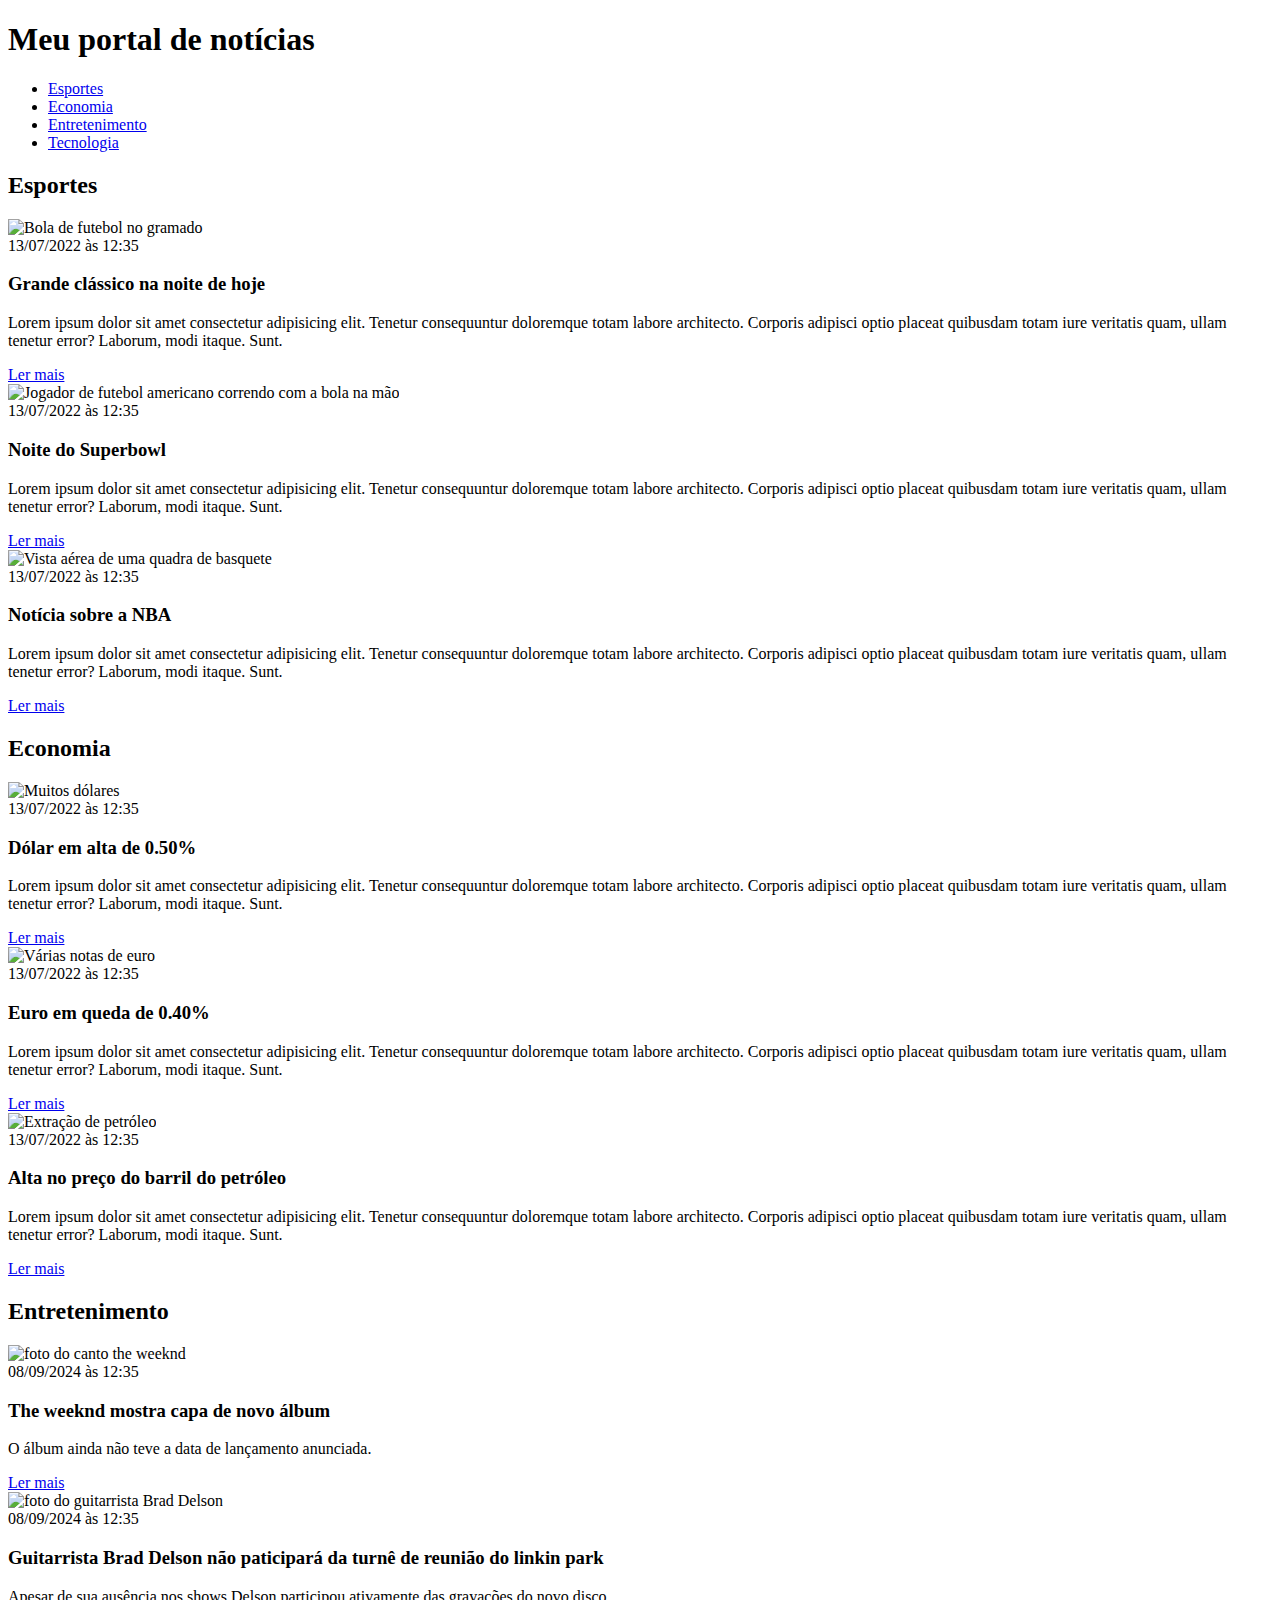
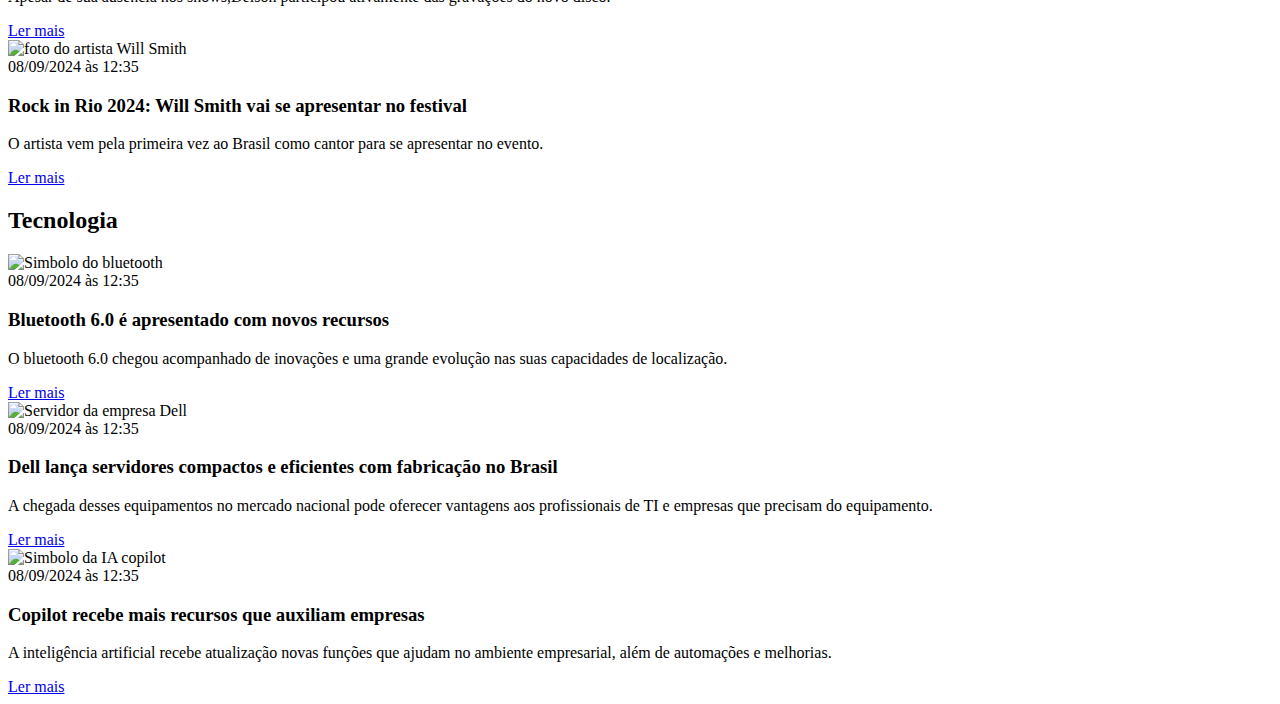
==== indice.html @ 0852b8e1 "add indice.htm, main.css and images" ====
<!DOCTYPE html>
<html lang="pt-BR">
<head>
    <meta charset="UTF-8">
    <meta http-equiv="X-UA-Compatible" content="IE=edge">
    <meta name="viewport" content="width=device-width, initial-scale=1.0">
    <title>Meu portal de notícias</title>
    <link rel="stylesheet" href="./main.css" />
</head>
<body>
    <header>
        <div class="container">
            <h1>Meu portal de notícias</h1>
            <nav>
                <ul>
                    <li>
                        <a href="#sports" title="Ir para a seção de esportes">Esportes</a>
                    </li>
                    <li>
                        <a href="#economy" title="Ir para a seção de notícias">Economia</a>
                    </li>
                    <li>
                        <a href="#entertainment" title="Ir para a seção de entretenimento">Entretenimento</a>
                    </li>
                    <li>
                        <a href="#technology" title="Ir para a seção de tecnologia">Tecnologia</a>
                    </li>
                </ul>
            </nav>
        </div>
    </header>
    <section id="sports">
        <div class="container">
            <div class="articles">
                    <h2>Esportes</h2>
                <article>
                    <img src="./imagens/futebol.jpg" alt="Bola de futebol no gramado" />
                    <header>
                        <time class="creation-date">13/07/2022 às 12:35</time>
                    </header>
                    <h3>Grande clássico na noite de hoje</h3>
                    <p>
                        Lorem ipsum dolor sit amet consectetur adipisicing elit. Tenetur consequuntur doloremque totam labore architecto. Corporis adipisci optio placeat quibusdam totam iure veritatis quam, ullam tenetur error? Laborum, modi itaque. Sunt.
                    </p>
                    <a href="#" title="Leia a notícia completa">Ler mais</a>
                </article>
                <article>
                    <img src="./imagens/futebol-americano.jpg" alt="Jogador de futebol americano correndo com a bola na mão" />
                    <header>
                        <time>13/07/2022 às 12:35</time>
                    </header>
                    <h3>Noite do Superbowl</h3>
                    <p>
                        Lorem ipsum dolor sit amet consectetur adipisicing elit. Tenetur consequuntur doloremque totam labore architecto. Corporis adipisci optio placeat quibusdam totam iure veritatis quam, ullam tenetur error? Laborum, modi itaque. Sunt.
                    </p>
                    <a href="#" title="Leia a notícia completa">Ler mais</a>
                </article>
                <article>
                    <img src="./imagens/basquete.jpg" title="Vista aérea de uma quadra de basquete" />
                    <header>
                        <time>13/07/2022 às 12:35</time>
                    </header>
                    <h3>Notícia sobre a NBA</h3>
                    <p>
                        Lorem ipsum dolor sit amet consectetur adipisicing elit. Tenetur consequuntur doloremque totam labore architecto. Corporis adipisci optio placeat quibusdam totam iure veritatis quam, ullam tenetur error? Laborum, modi itaque. Sunt.
                    </p>
                    <a href="#" title="Leia a notícia completa">Ler mais</a>
                </article>
            </div>
        </div>
    </section>
    <section id="economy">
        <div class="container">
                <div class="articles">
                        <h2>Economia</h2>
                    <article>
                        <img src="./imagens/dolares.jpg" alt="Muitos dólares" />
                        <header>
                            <time>13/07/2022 às 12:35</time>
                        </header>
                        <h3>Dólar em alta de 0.50%</h3>
                        <p>
                            Lorem ipsum dolor sit amet consectetur adipisicing elit. Tenetur consequuntur doloremque totam labore architecto. Corporis adipisci optio placeat quibusdam totam iure veritatis quam, ullam tenetur error? Laborum, modi itaque. Sunt.
                        </p>
                        <a href="#" title="Leia a notícia completa">Ler mais</a>
                    </article>
                    <article>
                        <img src="./imagens/euro.jpg" alt="Várias notas de euro" />
                        <header>
                            <time>13/07/2022 às 12:35</time>
                        </header>
                        <h3>Euro em queda de 0.40%</h3>
                        <p>
                            Lorem ipsum dolor sit amet consectetur adipisicing elit. Tenetur consequuntur doloremque totam labore architecto. Corporis adipisci optio placeat quibusdam totam iure veritatis quam, ullam tenetur error? Laborum, modi itaque. Sunt.
                        </p>
                        <a href="#" title="Leia a notícia completa">Ler mais</a>
                    </article>
                    <article>
                        <img src="./imagens/petroleo.jpg" alt="Extração de petróleo" />
                        <header>
                            <time>13/07/2022 às 12:35</time>
                        </header>
                        <h3>Alta no preço do barril do petróleo</h3>
                        <p>
                            Lorem ipsum dolor sit amet consectetur adipisicing elit. Tenetur consequuntur doloremque totam labore architecto. Corporis adipisci optio placeat quibusdam totam iure veritatis quam, ullam tenetur error? Laborum, modi itaque. Sunt.
                        </p>
                        <a href="#" title="Leia a notícia completa">Ler mais</a>
                    </article>
                </div>
        </div>
    </section>
    <section id="entertainment">
        <div class="container">
                <div class="articles">
                        <h2>Entretenimento</h2>
                    <article>
                        <img src="./imagens/foto_do_cantos_the_weeknd.jpg" alt="foto do canto the weeknd" />
                        <header>
                            <time>08/09/2024 às 12:35</time>
                        </header>
                        <h3>The weeknd mostra capa de novo álbum</h3>
                        <p>
                            O álbum ainda não teve a data de lançamento anunciada.
                        </p>
                        <a href="#" title="Leia a notícia completa">Ler mais</a>
                    </article>
                    <article>
                        <img src="./imagens/guitarrista_do_linkin_park.jpg" alt="foto do guitarrista Brad Delson" />
                        <header>
                            <time>08/09/2024 às 12:35</time>
                        </header>
                        <h3>Guitarrista Brad Delson não paticipará da turnê de reunião do linkin park</h3>
                        <p>
                            Apesar de sua ausência nos shows,Delson participou ativamente das gravações do novo disco.
                        </p>
                        <a href="#" title="Leia a notícia completa">Ler mais</a>
                    </article>
                    <article>
                        <img src="./imagens/foto_do_artista_will_smith.jpg" alt="foto do artista Will Smith" />
                        <header>
                            <time>08/09/2024 às 12:35</time>
                        </header>
                        <h3>Rock in Rio 2024: Will Smith vai se apresentar no festival</h3>
                        <p>
                            O artista vem pela primeira vez ao Brasil como cantor para se apresentar no evento.
                        </p>
                        <a href="#" title="Leia a notícia completa">Ler mais</a>
                    </article>
                </div>
        </div>
    </section>
    <section id="technology">
        <div class="container">
                <div class="articles">
                        <h2>Tecnologia</h2>
                    <article>
                        <img src="./imagens/simbolo_bluetooth.jpg" alt="Simbolo do bluetooth" />
                        <header>
                            <time>08/09/2024 às 12:35</time>
                        </header>
                        <h3>Bluetooth 6.0 é apresentado com novos recursos</h3>
                        <p>
                            O bluetooth 6.0 chegou acompanhado de inovações e uma grande evolução nas suas capacidades de localização.
                        </p>
                        <a href="#" title="Leia a notícia completa">Ler mais</a>
                    </article>
                    <article>
                        <img src="./imagens/Dell_servidor.jpg" alt="Servidor da empresa Dell" />
                        <header>
                            <time>08/09/2024 às 12:35</time>
                        </header>
                        <h3>Dell lança servidores compactos e eficientes com fabricação no Brasil</h3>
                        <p>
                            A chegada desses equipamentos no mercado nacional pode oferecer vantagens aos profissionais de TI e empresas que precisam do equipamento.
                        </p>
                        <a href="#" title="Leia a notícia completa">Ler mais</a>
                    </article>
                    <article>
                        <img src="./imagens/Simbolo_da_IA_copilot.jpg" alt="Simbolo da IA copilot" />
                        <header>
                            <time>08/09/2024 às 12:35</time>
                        </header>
                        <h3>Copilot recebe mais recursos que auxiliam empresas</h3>
                        <p>
                            A inteligência artificial recebe atualização novas funções que ajudam no ambiente empresarial, além de automações e melhorias.
                        </p>
                        <a href="#" title="Leia a notícia completa">Ler mais</a>
                    </article>
                </div>
        </div>
    </section>
</body>
</html>
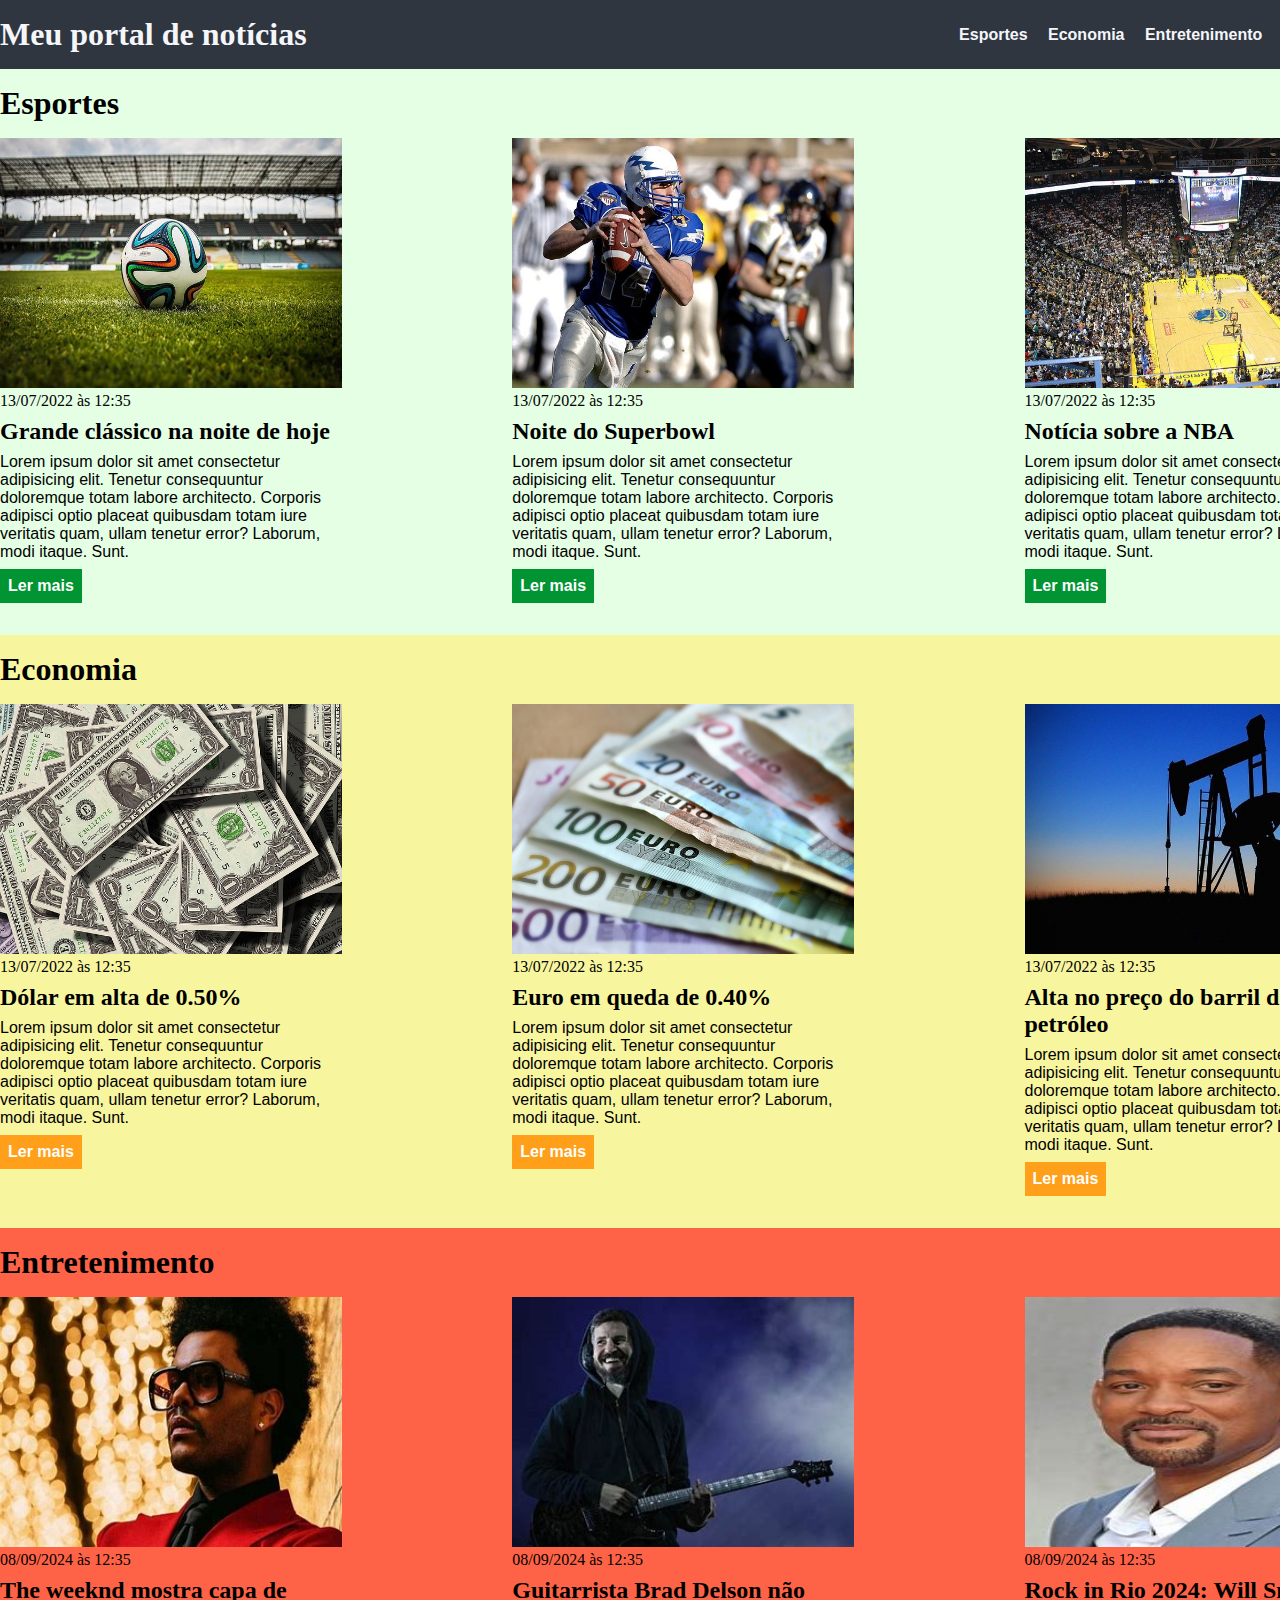
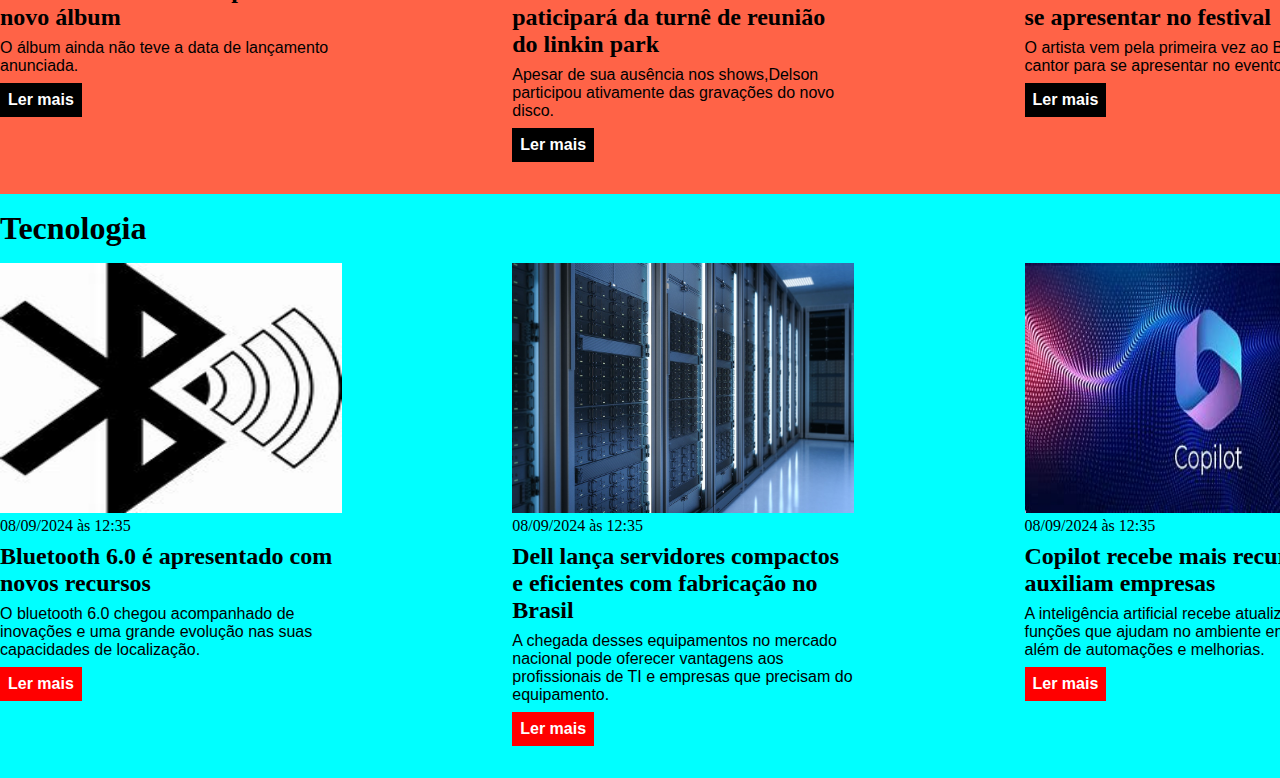
==== commit 3fbcea4e: "add ajustes do indice.html com base no feedback" ====
--- a/indice.html
+++ b/indice.html
@@ -31,48 +31,48 @@
     </header>
     <section id="sports">
         <div class="container">
-            <div class="articles">
-                    <h2>Esportes</h2>
-                <article>
-                    <img src="./imagens/futebol.jpg" alt="Bola de futebol no gramado" />
-                    <header>
-                        <time class="creation-date">13/07/2022 às 12:35</time>
-                    </header>
-                    <h3>Grande clássico na noite de hoje</h3>
-                    <p>
-                        Lorem ipsum dolor sit amet consectetur adipisicing elit. Tenetur consequuntur doloremque totam labore architecto. Corporis adipisci optio placeat quibusdam totam iure veritatis quam, ullam tenetur error? Laborum, modi itaque. Sunt.
-                    </p>
-                    <a href="#" title="Leia a notícia completa">Ler mais</a>
-                </article>
-                <article>
-                    <img src="./imagens/futebol-americano.jpg" alt="Jogador de futebol americano correndo com a bola na mão" />
-                    <header>
-                        <time>13/07/2022 às 12:35</time>
-                    </header>
-                    <h3>Noite do Superbowl</h3>
-                    <p>
-                        Lorem ipsum dolor sit amet consectetur adipisicing elit. Tenetur consequuntur doloremque totam labore architecto. Corporis adipisci optio placeat quibusdam totam iure veritatis quam, ullam tenetur error? Laborum, modi itaque. Sunt.
-                    </p>
-                    <a href="#" title="Leia a notícia completa">Ler mais</a>
-                </article>
-                <article>
-                    <img src="./imagens/basquete.jpg" title="Vista aérea de uma quadra de basquete" />
-                    <header>
-                        <time>13/07/2022 às 12:35</time>
-                    </header>
-                    <h3>Notícia sobre a NBA</h3>
-                    <p>
-                        Lorem ipsum dolor sit amet consectetur adipisicing elit. Tenetur consequuntur doloremque totam labore architecto. Corporis adipisci optio placeat quibusdam totam iure veritatis quam, ullam tenetur error? Laborum, modi itaque. Sunt.
-                    </p>
-                    <a href="#" title="Leia a notícia completa">Ler mais</a>
-                </article>
-            </div>
+            <h2>Esportes</h2>
+                <div class="articles">
+                    <article>
+                        <img src="./imagens/futebol.jpg" alt="Bola de futebol no gramado" />
+                        <header>
+                            <time class="creation-date">13/07/2022 às 12:35</time>
+                        </header>
+                        <h3>Grande clássico na noite de hoje</h3>
+                        <p>
+                            Lorem ipsum dolor sit amet consectetur adipisicing elit. Tenetur consequuntur doloremque totam labore architecto. Corporis adipisci optio placeat quibusdam totam iure veritatis quam, ullam tenetur error? Laborum, modi itaque. Sunt.
+                        </p>
+                        <a href="#" title="Leia a notícia completa">Ler mais</a>
+                    </article>
+                    <article>
+                        <img src="./imagens/futebol-americano.jpg" alt="Jogador de futebol americano correndo com a bola na mão" />
+                        <header>
+                            <time>13/07/2022 às 12:35</time>
+                        </header>
+                        <h3>Noite do Superbowl</h3>
+                        <p>
+                            Lorem ipsum dolor sit amet consectetur adipisicing elit. Tenetur consequuntur doloremque totam labore architecto. Corporis adipisci optio placeat quibusdam totam iure veritatis quam, ullam tenetur error? Laborum, modi itaque. Sunt.
+                        </p>
+                        <a href="#" title="Leia a notícia completa">Ler mais</a>
+                    </article>
+                    <article>
+                        <img src="./imagens/basquete.jpg" title="Vista aérea de uma quadra de basquete" />
+                        <header>
+                            <time>13/07/2022 às 12:35</time>
+                        </header>
+                        <h3>Notícia sobre a NBA</h3>
+                        <p>
+                            Lorem ipsum dolor sit amet consectetur adipisicing elit. Tenetur consequuntur doloremque totam labore architecto. Corporis adipisci optio placeat quibusdam totam iure veritatis quam, ullam tenetur error? Laborum, modi itaque. Sunt.
+                        </p>
+                        <a href="#" title="Leia a notícia completa">Ler mais</a>
+                    </article>
+                </div>
         </div>
     </section>
     <section id="economy">
         <div class="container">
+            <h2>Economia</h2>
                 <div class="articles">
-                        <h2>Economia</h2>
                     <article>
                         <img src="./imagens/dolares.jpg" alt="Muitos dólares" />
                         <header>
@@ -111,8 +111,8 @@
     </section>
     <section id="entertainment">
         <div class="container">
+            <h2>Entretenimento</h2>
                 <div class="articles">
-                        <h2>Entretenimento</h2>
                     <article>
                         <img src="./imagens/foto_do_cantos_the_weeknd.jpg" alt="foto do canto the weeknd" />
                         <header>
@@ -151,8 +151,8 @@
     </section>
     <section id="technology">
         <div class="container">
+            <h2>Tecnologia</h2>
                 <div class="articles">
-                        <h2>Tecnologia</h2>
                     <article>
                         <img src="./imagens/simbolo_bluetooth.jpg" alt="Simbolo do bluetooth" />
                         <header>
--- a/main.css
+++ b/main.css
@@ -0,0 +1,123 @@
+* {
+    box-sizing: border-box;
+    margin: 0;
+    padding: 0;
+}
+
+body > header {
+    background-color: #2f3640;
+    padding: 16px 0;
+    color: #f5f6fa;
+}
+
+header .container {
+    display: flex;
+    align-items: center;
+    justify-content:space-between;
+}
+
+header li {
+    display: inline;
+    font-family: Arial, Helvetica, sans-serif;
+    font-weight: bold;
+    margin-left: 16px;
+}
+
+header li a {
+    color: #f5f6fa;
+    text-decoration: none;
+}
+
+.container {
+    width: 1366px;
+    margin: 0 auto;
+}
+
+.articles {
+    display: flex;
+    flex-wrap: wrap;
+    justify-content:space-between;
+}
+
+.articles article img {
+    /*height: 180px; */
+    width: 100%;
+    height: 250px;
+}
+
+.articles article {
+    width: 25%;
+}
+
+section {
+    padding: 16px 0;
+}
+
+section h2,
+.articles article {
+    margin-bottom: 16px;
+}
+
+.articles article h3 {
+    margin-top: 8px;
+    margin-bottom: 8px;
+}
+
+.articles article a {
+    background-color: blue;
+    color: #fff;
+    padding: 8px;
+    display: inline-block;
+    text-decoration: none;
+    font-weight: bold;
+    margin-top: 8px;
+}
+
+.articles article a:hover {
+    text-decoration: underline;
+}
+
+.articles article p,
+.articles article a {
+    font-family: Arial, Helvetica, sans-serif;
+}
+
+.articles article h3 {
+    font-size: 24px;
+}
+
+section h2 {
+    font-size: 32px;
+}
+
+#sports {
+    background-color: rgba(0, 255, 0, 0.1);
+}
+
+#sports .articles article a {
+    background-color: #009432;
+}
+
+#economy {
+    background-color: #f8f59f;
+}
+
+#economy .articles article a {
+    background-color: #ff9f1a;
+}
+
+#entertainment {
+    background-color:tomato;
+}
+
+#entertainment .articles article a {
+    background-color:black;
+}
+
+#technology {
+    background-color:aqua;
+}
+
+#technology .articles article a {
+    background-color:red;
+}